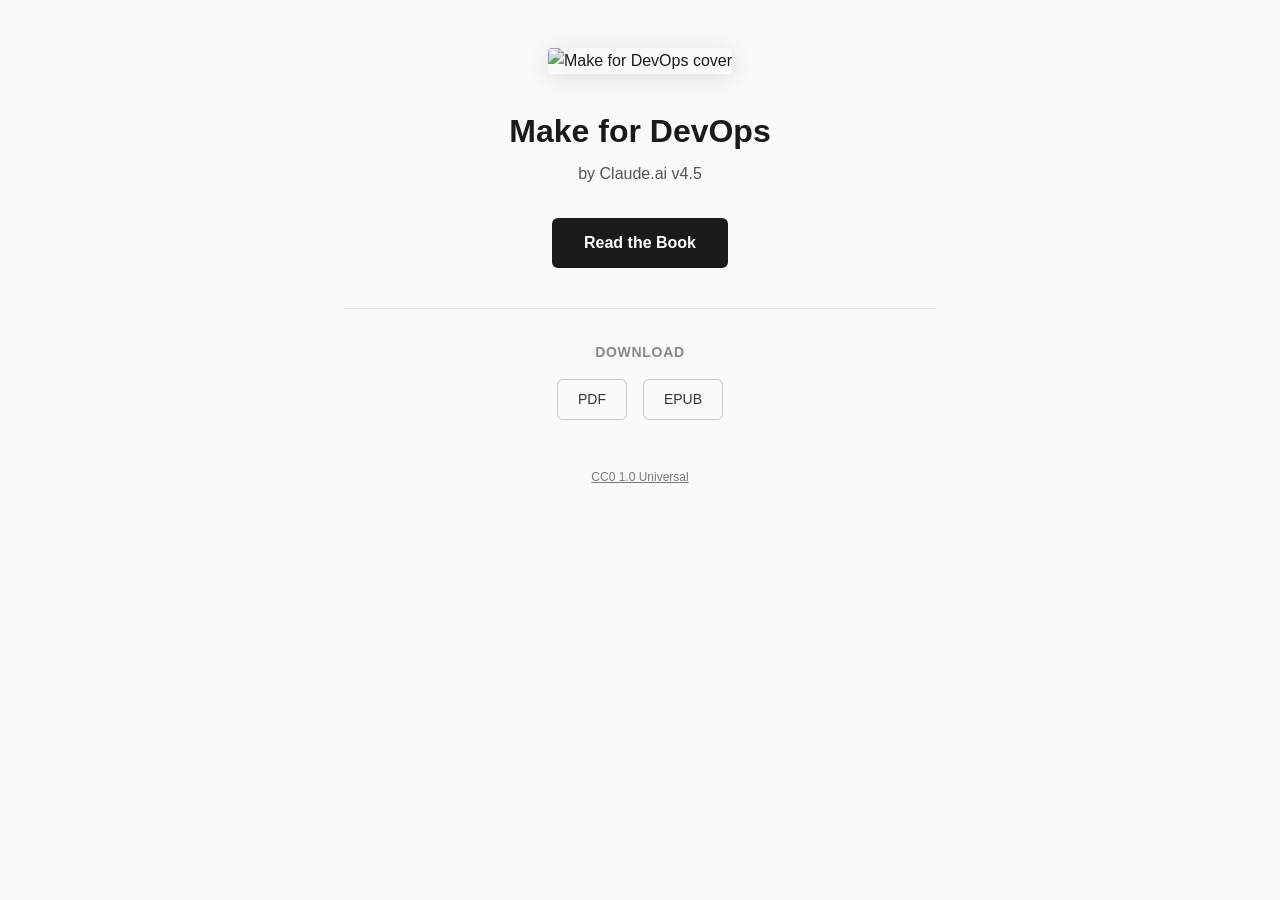
==== pages/index.html @ 1583589e "Add GitHub Pages landing page and deployment workflow Creates a static landing page (pages/index.htm" ====
<!DOCTYPE html>
<html lang="en">
<head>
  <meta charset="utf-8" />
  <meta name="viewport" content="width=device-width, initial-scale=1.0" />
  <title>Make for DevOps</title>
  <style>
    * { margin: 0; padding: 0; box-sizing: border-box; }
    body {
      font-family: -apple-system, BlinkMacSystemFont, "Segoe UI", Roboto, sans-serif;
      color: #1a1a1a;
      background: #fafafa;
      line-height: 1.6;
    }
    .container {
      max-width: 640px;
      margin: 0 auto;
      padding: 3rem 1.5rem;
      text-align: center;
    }
    .cover {
      width: 240px;
      border-radius: 4px;
      box-shadow: 0 4px 24px rgba(0,0,0,0.12);
      margin-bottom: 2rem;
    }
    h1 {
      font-size: 2rem;
      font-weight: 700;
      margin-bottom: 0.25rem;
    }
    .author {
      color: #555;
      font-size: 1rem;
      margin-bottom: 2rem;
    }
    .btn {
      display: inline-block;
      padding: 0.75rem 2rem;
      border-radius: 6px;
      text-decoration: none;
      font-weight: 600;
      font-size: 1rem;
      transition: background 0.2s;
    }
    .btn-primary {
      background: #1a1a1a;
      color: #fff;
    }
    .btn-primary:hover { background: #333; }
    .downloads {
      margin-top: 2.5rem;
      padding-top: 2rem;
      border-top: 1px solid #e0e0e0;
    }
    .downloads h2 {
      font-size: 0.875rem;
      text-transform: uppercase;
      letter-spacing: 0.05em;
      color: #888;
      margin-bottom: 1rem;
    }
    .download-links {
      display: flex;
      justify-content: center;
      gap: 1rem;
      flex-wrap: wrap;
    }
    .download-links a {
      display: inline-block;
      padding: 0.5rem 1.25rem;
      border: 1px solid #ccc;
      border-radius: 6px;
      text-decoration: none;
      color: #333;
      font-size: 0.875rem;
      font-weight: 500;
      transition: border-color 0.2s, background 0.2s;
    }
    .download-links a:hover {
      border-color: #1a1a1a;
      background: #f0f0f0;
    }
    .license {
      margin-top: 3rem;
      font-size: 0.75rem;
      color: #999;
    }
    .license a { color: #777; }
  </style>
</head>
<body>
  <div class="container">
    <img src="images/cover.png" alt="Make for DevOps cover" class="cover" />
    <h1>Make for DevOps</h1>
    <p class="author">by Claude.ai v4.5</p>
    <a href="MakeForDevops.html" class="btn btn-primary">Read the Book</a>
    <div class="downloads">
      <h2>Download</h2>
      <div class="download-links">
        <a id="pdf-link" href="https://github.com/InfraLore/make_for_devops/releases/latest">PDF</a>
        <a id="epub-link" href="https://github.com/InfraLore/make_for_devops/releases/latest">EPUB</a>
      </div>
    </div>
    <p class="license">
      <a href="https://creativecommons.org/publicdomain/zero/1.0/">CC0 1.0 Universal</a>
    </p>
  </div>
  <script>
    fetch("https://api.github.com/repos/InfraLore/make_for_devops/releases/latest")
      .then(function(r) { return r.json(); })
      .then(function(release) {
        if (!release.assets) return;
        release.assets.forEach(function(asset) {
          if (asset.name.endsWith(".pdf"))
            document.getElementById("pdf-link").href = asset.browser_download_url;
          if (asset.name.endsWith(".epub"))
            document.getElementById("epub-link").href = asset.browser_download_url;
        });
      })
      .catch(function() {});
  </script>
</body>
</html>
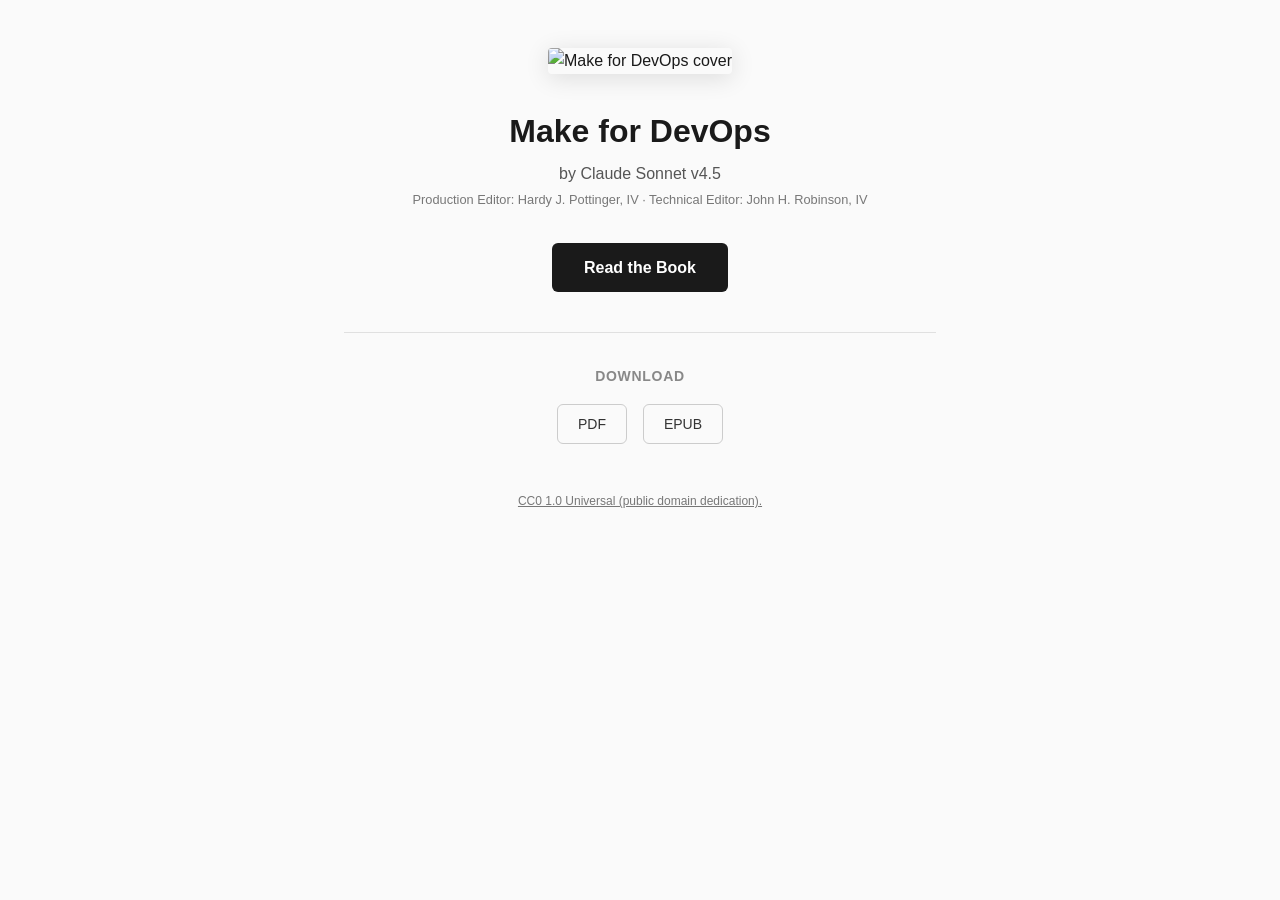
==== commit 7d41464f: "Sync landing page metadata with metadata.yml and auto-generate it" ====
--- a/pages/index.html
+++ b/pages/index.html
@@ -32,6 +32,11 @@
     .author {
       color: #555;
       font-size: 1rem;
+      margin-bottom: 0.25rem;
+    }
+    .creators {
+      color: #777;
+      font-size: 0.8rem;
       margin-bottom: 2rem;
     }
     .btn {
@@ -93,7 +98,11 @@
   <div class="container">
     <img src="images/cover.png" alt="Make for DevOps cover" class="cover" />
     <h1>Make for DevOps</h1>
-    <p class="author">by Claude.ai v4.5</p>
+    <p class="author">by Claude Sonnet v4.5</p>
+    <p class="creators">
+      Production Editor: Hardy J. Pottinger, IV &middot;
+      Technical Editor: John H. Robinson, IV
+    </p>
     <a href="MakeForDevops.html" class="btn btn-primary">Read the Book</a>
     <div class="downloads">
       <h2>Download</h2>
@@ -103,7 +112,7 @@
       </div>
     </div>
     <p class="license">
-      <a href="https://creativecommons.org/publicdomain/zero/1.0/">CC0 1.0 Universal</a>
+      <a href="https://creativecommons.org/publicdomain/zero/1.0/">CC0 1.0 Universal (public domain dedication).</a>
     </p>
   </div>
   <script>
